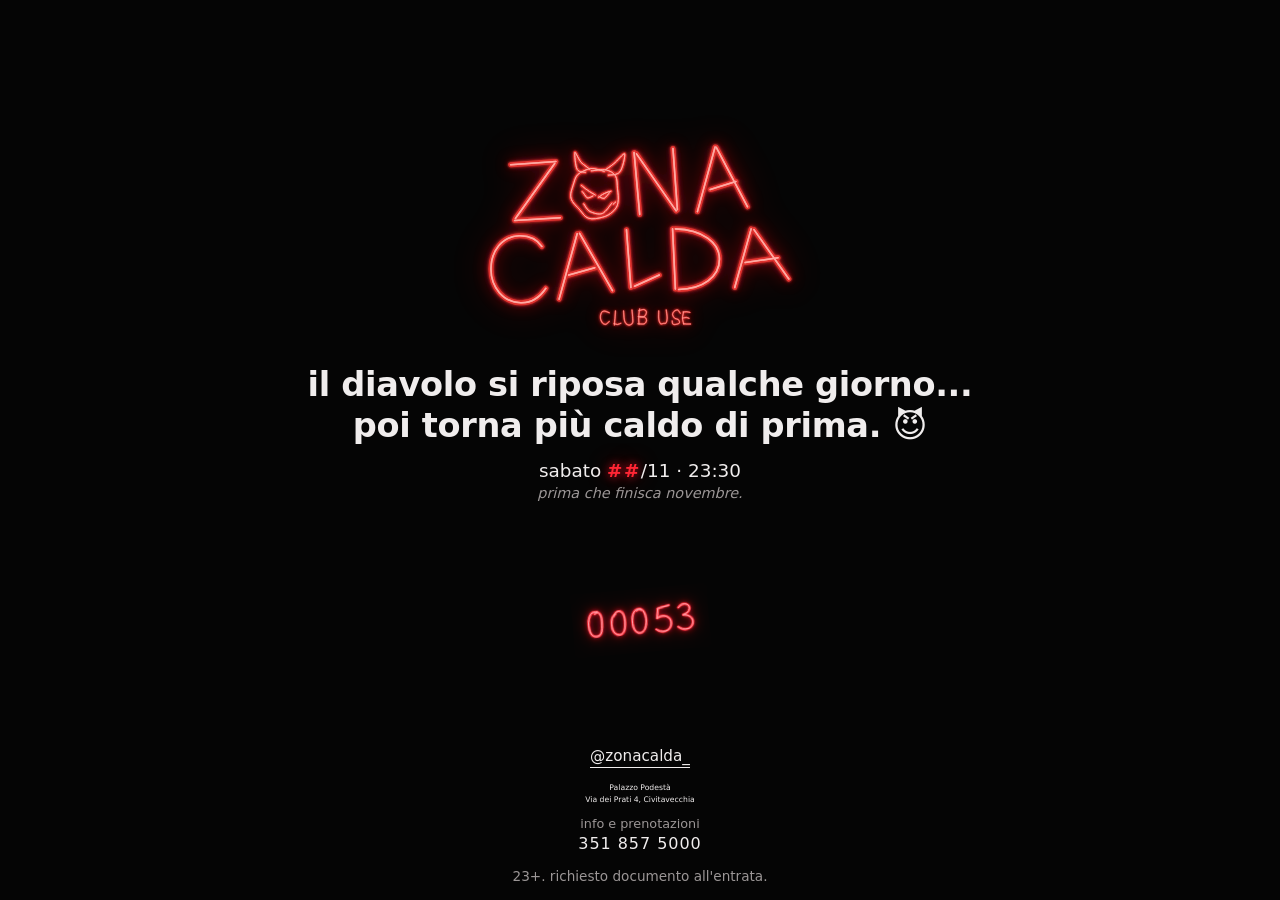
==== index.html @ cd74a22e "Home: qualche giorno... Co-Authored-By: Claude Opus 5.5 <noreply@anthropic.com> Claude-Session: http" ====
<!doctype html>
<html lang="it">
<head>
<meta charset="utf-8">
<meta name="viewport" content="width=device-width, initial-scale=1, viewport-fit=cover">
<title>Zonacalda — club use</title>
<meta name="description" content="zonacalda. club use. sabato ##/11 · 23:30. palazzo podestà, via dei prati 4, civitavecchia. 23+.">
<meta name="theme-color" content="#050505">
<meta name="color-scheme" content="dark">
<link rel="icon" href="assets/zonacalda-diavolo-linee.svg" type="image/svg+xml">
<link rel="apple-touch-icon" href="assets/apple-touch-icon.png">
<meta property="og:image" content="https://zonacaldaclubuse.it/assets/og-zonacalda-2.png">
<meta property="og:image:width" content="1200">
<meta property="og:image:height" content="630">
<meta property="og:image:alt" content="ZONACALDA, club use: insegna neon rossa su nero.">
<meta name="twitter:card" content="summary_large_image">
<meta property="og:title" content="Zonacalda">
<meta property="og:description" content="il diavolo si riposa qualche giorno... poi torna più caldo di prima. sabato ##/11.">
<meta property="og:type" content="website">
<link rel="stylesheet" href="style.css?v=20261116">
<script>
  // spegne il logo prima del primo disegno, solo se l'animazione partirà davvero
  if (!matchMedia('(prefers-reduced-motion: reduce)').matches && 'animate' in document.documentElement) {
    document.documentElement.classList.add('accendi');
  }
</script>
<script src="main.js?v=20261109" defer></script>
<!-- visite anonime (GoatCounter, senza cookie): manda solo la pagina, mai i codici dopo il "?" -->
<script>if (!/^(localhost|127\.)/.test(location.hostname)) addEventListener('load', function () { var r = (document.referrer || '').split(/[?#]/)[0]; new Image().src = 'https://zonacalda.goatcounter.com/count?p=' + encodeURIComponent(location.pathname) + '&r=' + encodeURIComponent(r) + '&s=' + screen.width + '&rnd=' + Math.random(); });</script>
</head>
<body>
<main>
  <h1 class="insegna2"><img src="assets/zonacalda-logo-2righe-sito.svg" width="1090" height="770" alt="ZONA CALDA, club use: insegna neon rossa con un diavoletto nella O"></h1>

  <p class="frase">il diavolo si riposa qualche giorno...<br>poi torna più caldo di prima. <span role="img" aria-label="diavoletto">😈</span></p>
  <p class="quando prossima"><span>sabato <b class="segreto" aria-label="data segreta">##</b>/11 · 23:30</span><span class="indizio">prima che finisca novembre.</span></p>



  <p class="firma">
<!-- CODICE -->
<svg class="codice" xmlns="http://www.w3.org/2000/svg" viewBox="-60 -70 550 250" fill="none" stroke-linecap="round" stroke-linejoin="round" role="img" aria-labelledby="codice-t">
<title id="codice-t">00053</title>
<defs>
<filter id="zk-h0" filterUnits="userSpaceOnUse" x="-60" y="-70" width="550" height="250"><feGaussianBlur stdDeviation="45"/></filter>
<filter id="zk-h1" filterUnits="userSpaceOnUse" x="-60" y="-70" width="550" height="250"><feGaussianBlur stdDeviation="20"/></filter>
<filter id="zk-h2" filterUnits="userSpaceOnUse" x="-60" y="-70" width="550" height="250"><feGaussianBlur stdDeviation="8"/></filter>
<filter id="zk-h3" filterUnits="userSpaceOnUse" x="-60" y="-70" width="550" height="250"><feGaussianBlur stdDeviation="3"/></filter>
<filter id="zk-cg" filterUnits="userSpaceOnUse" x="-60" y="-70" width="550" height="250"><feGaussianBlur stdDeviation="1.2"/></filter>
<g id="zk-k1"><path d="M42 4C35 4 22 2 15 12C8 22 2 40 3 58C4 76 7 92 16 99C25 106 41 106 49 96C57 86 57 64 58 46C59 28 55 14 47 8C42 5 34 9 31 12"/></g>
<g id="zk-k2"><path d="M108 28C112 18 118 10 128 9C138 8 147 17 150 31C153 45 152 66 149 80C146 94 137 105 125 105C113 105 103 96 99 82C95 68 97 47 100 37C103 27 111 22 115 20"/></g>
<g id="zk-k3"><path d="M222 12C214 5 200 6 192 17C184 28 181 47 182 64C183 82 189 98 201 103C213 108 226 100 232 87C238 74 240 52 237 36C234 20 227 9 217 7C211 6 206 10 203 13"/></g>
<g id="zk-k4"><path d="M335 2C326 4 304 8 289 12"/><path d="M289 14C288 24 286 40 283 51"/><path d="M284 50C292 45 309 41 321 46C333 51 341 64 339 78C337 92 327 103 313 106C299 109 283 103 276 96"/></g>
<g id="zk-k5"><path d="M373 15C379 8 388 1 400 2C412 3 420 12 418 23C416 34 406 42 392 46"/><path d="M390 46C406 47 424 55 427 70C430 85 421 100 405 104C389 108 374 101 366 93"/></g>
</defs>
<g class="ly h0 tube" stroke="#ff0f19" filter="url(#zk-h0)" opacity=".5">
<use href="#zk-k1" class="g g-k1 k-s"/>
<use href="#zk-k2" class="g g-k2 k-s"/>
<use href="#zk-k3" class="g g-k3 k-s"/>
<use href="#zk-k4" class="g g-k4 k-s"/>
<use href="#zk-k5" class="g g-k5 k-s"/>
</g>
<g class="ly h1 tube" stroke="#ff141e" filter="url(#zk-h1)" opacity=".6">
<use href="#zk-k1" class="g g-k1 k-s"/>
<use href="#zk-k2" class="g g-k2 k-s"/>
<use href="#zk-k3" class="g g-k3 k-s"/>
<use href="#zk-k4" class="g g-k4 k-s"/>
<use href="#zk-k5" class="g g-k5 k-s"/>
</g>
<g class="ly h2 tube" stroke="#ff1923" filter="url(#zk-h2)" opacity=".75">
<use href="#zk-k1" class="g g-k1 k-s"/>
<use href="#zk-k2" class="g g-k2 k-s"/>
<use href="#zk-k3" class="g g-k3 k-s"/>
<use href="#zk-k4" class="g g-k4 k-s"/>
<use href="#zk-k5" class="g g-k5 k-s"/>
</g>
<g class="ly h3 tube" stroke="#ff2d37" filter="url(#zk-h3)" opacity=".8">
<use href="#zk-k1" class="g g-k1 k-s"/>
<use href="#zk-k2" class="g g-k2 k-s"/>
<use href="#zk-k3" class="g g-k3 k-s"/>
<use href="#zk-k4" class="g g-k4 k-s"/>
<use href="#zk-k5" class="g g-k5 k-s"/>
</g>
<g class="ly tb tube" stroke="#ff2634">
<use href="#zk-k1" class="g g-k1 k-s"/>
<use href="#zk-k2" class="g g-k2 k-s"/>
<use href="#zk-k3" class="g g-k3 k-s"/>
<use href="#zk-k4" class="g g-k4 k-s"/>
<use href="#zk-k5" class="g g-k5 k-s"/>
</g>
<g class="ly cr core" stroke="#ffc8cd">
<use href="#zk-k1" class="g g-k1 k-s"/>
<use href="#zk-k2" class="g g-k2 k-s"/>
<use href="#zk-k3" class="g g-k3 k-s"/>
<use href="#zk-k4" class="g g-k4 k-s"/>
<use href="#zk-k5" class="g g-k5 k-s"/>
</g>
<g class="ly cg core" stroke="#ff96a0" filter="url(#zk-cg)" opacity=".8">
<use href="#zk-k1" class="g g-k1 k-s"/>
<use href="#zk-k2" class="g g-k2 k-s"/>
<use href="#zk-k3" class="g g-k3 k-s"/>
<use href="#zk-k4" class="g g-k4 k-s"/>
<use href="#zk-k5" class="g g-k5 k-s"/>
</g>
</svg>
<!-- /CODICE -->
  </p>
</main>
<footer>
  <a class="ig ig-piede" href="https://www.instagram.com/zonacalda_/" rel="noopener">@zonacalda_<span class="sr-only"> su instagram</span></a>
  <a class="dove" href="https://www.google.com/maps/search/?api=1&query=Via+dei+Prati+4%2C+00053+Civitavecchia+RM" rel="noopener">Palazzo Podestà<br>Via dei Prati 4, Civitavecchia</a>
  <a class="tel" href="tel:+393518575000">info e prenotazioni<br><span>351 857 5000</span></a>
  <p>23+. richiesto documento all'entrata.</p>
</footer>
</body>
</html>
---- style.css ----
:root {
  --nero: #050505;
  --testo: #f0eded;
  --tenue: #9b9696;   /* contrasto 6.9:1 su --nero */
  --rosso: #ff2634;
}

*, *::before, *::after { box-sizing: border-box; }

html {
  background: var(--nero);
  color: var(--testo);
  -webkit-text-size-adjust: 100%;
  text-size-adjust: 100%;
  -webkit-tap-highlight-color: transparent;
}

body {
  margin: 0;
  min-height: 100vh;
  min-height: 100svh;
  display: flex;
  flex-direction: column;
  font-family: ui-sans-serif, system-ui, -apple-system, "Segoe UI", Roboto, "Helvetica Neue", Arial, sans-serif;
  -webkit-font-smoothing: antialiased;
  /* l'alone del logo sborda dai lati: senza questo il telefono rimpicciolisce la pagina */
  overflow-x: hidden;
  overflow-x: clip;
}

main {
  flex: 1;
  display: flex;
  flex-direction: column;
  align-items: center;
  gap: .9rem;
  padding: calc(clamp(2rem, 12svh, 7rem) + env(safe-area-inset-top)) max(16px, env(safe-area-inset-right)) 0 max(16px, env(safe-area-inset-left));
  text-align: center;
}

/* ---------- logo neon ---------- */
.insegna { margin: 0 0 1rem; width: 100%; display: flex; justify-content: center; }
.logo {
  display: block;
  width: min(100vw, 800px, 120svh);   /* a tutta larghezza sul telefono */
  height: auto;
  margin-inline: calc((min(100vw, 800px, 120svh) - 100%) / -2);
  overflow: visible;
}
.tube.ly .k-s { stroke-width: 8.85; }   /* 7.7 × 1.15 */
.tube.ly .k-v { stroke-width: 20.24; }  /* 4.4 × 1.15, in scala .25 */
.tube.ly .k-u { stroke-width: 13.23; }  /* 2.9 × 1.15, in scala .25 */
.core.ly .k-s { stroke-width: 3.23; }   /* 7.7 × .42 */
.core.ly .k-v { stroke-width: 7.39; }
.core.ly .k-u { stroke-width: 4.87; }

.accendi .logo .g, .accendi .codice .g { opacity: 0; }
.accendi .logo .g-o { stroke-dasharray: 1; stroke-dashoffset: 1; }

/* ---------- testi ---------- */
.frase {
  margin: 0;
  font-size: clamp(1.75rem, 7vw, 2.75rem);
  font-weight: 600;
  letter-spacing: -.01em;
}
.quando {
  margin: 0;
  color: var(--tenue);
  font-size: 1rem;
  font-variant-numeric: tabular-nums;
  display: flex;
  flex-direction: column;
  gap: .25rem;
}

.sala { margin: 1.5rem 0 0; width: min(100%, 720px); }
.sala img { display: block; width: 100%; height: auto; filter: grayscale(1) contrast(1.05) brightness(.8); }

.ig {
  margin-top: 1.25rem;
  color: var(--testo);
  font-size: 1.05rem;
  text-decoration: none;
  border-bottom: 1px solid currentColor;
  min-height: 44px;          /* area di tocco comoda col pollice */
  display: inline-flex;
  align-items: flex-end;
  padding: 0 .5rem .15rem;
}
.ig:hover, .ig:focus-visible { color: var(--rosso); }
.luogo { color: var(--testo); text-decoration: none; border-bottom: 1px solid #4a4545; padding: .35rem 0 .1rem; }
.luogo:hover, .luogo:focus-visible { color: var(--rosso); border-color: currentColor; }
:focus-visible { outline: 2px solid var(--rosso); outline-offset: 4px; }

footer {
  padding: 1rem 16px calc(1rem + env(safe-area-inset-bottom));
  text-align: center;
  color: var(--tenue);
  font-size: .85rem;
}
/* 00053 a metà tra instagram e 23+ */
.firma {
  flex: 1;
  display: flex;
  align-items: center;
  min-height: 4.5rem;
  margin: 0;
}
.codice {
  --w: min(24vw, 135px);        /* su telefono: stessa scala delle lettere del logo */
  display: block;
  width: var(--w);
  height: auto;
  margin-block: calc(var(--w) * -.14);   /* l'alone non occupa spazio */
  overflow: visible;
  transform: rotate(-5deg);
}
.sr-only {
  position: absolute; width: 1px; height: 1px; padding: 0; margin: -1px;
  overflow: hidden; clip: rect(0 0 0 0); white-space: nowrap; border: 0;
}

/* telefono in orizzontale: logo più contenuto, il resto scorre con calma */
@media (orientation: landscape) and (max-height: 520px) {
  main { padding-top: max(1.25rem, env(safe-area-inset-top)); gap: .6rem; }
  .logo { width: min(100vw, 120svh); margin-block: -4svh; margin-inline: calc((min(100vw, 120svh) - 100%) / -2); }
  .codice { --w: min(36vw, 220px); }
  .firma { min-height: 7rem; }
}

/* ---------- home: logo nuovo, invito, luogo ---------- */
.insegna2 { margin: 0 0 .25rem; width: 100%; display: flex; justify-content: center; }
.insegna2 img { display: block; width: min(77vw, 437px); height: auto; margin: calc(min(77vw, 437px) * -.06) 0 calc(min(77vw, 437px) * -.1); }
@media (prefers-reduced-motion: no-preference) {
  .insegna2 img { animation: sfarfalla 1.6s steps(1, end) .2s both; }
}
@keyframes sfarfalla {
  0% { opacity: 0; } 8% { opacity: .7; } 12% { opacity: .1; } 20% { opacity: .9; } 26% { opacity: .2; }
  34% { opacity: 1; } 40% { opacity: .4; } 48%, 100% { opacity: 1; }
}
.frase { font-size: clamp(1.35rem, 5.6vw, 2.1rem); }
.invito {
  display: inline-flex; align-items: center; justify-content: center; min-height: 54px; padding: .8rem 1.8rem; margin-top: .6rem;
  font-weight: 700; font-size: 1.1rem; color: #fff; background: var(--rosso); border-radius: 12px; text-decoration: none;
  box-shadow: 0 0 22px rgba(255, 20, 36, .5);
}
.invito:hover, .invito:focus-visible { background: #ff4651; }
.dove { display: block; color: var(--testo); text-decoration: none; font-size: .48rem; line-height: 1.5; margin-bottom: .6rem; }
.dove:hover, .dove:focus-visible { color: var(--rosso); }
.tel { display: inline-block; color: var(--tenue); text-decoration: none; font-size: .8rem; line-height: 1.4; margin-bottom: .8rem; }
.tel span { color: var(--testo); font-size: 1rem; letter-spacing: .06em; }
.tel:hover span, .tel:focus-visible span { color: var(--rosso); }
footer p { margin: 0; }

.ig-piede { display: inline-block; min-height: 0; margin: 0 0 .9rem; padding: .3rem 0 .1rem; font-size: .95rem; }
.frase { line-height: 1.2; }

/* ---------- prossima serata: data segreta ---------- */
.prossima { font-size: 1.15rem; color: var(--testo); }
.prossima .indizio { color: var(--tenue); font-size: .9rem; font-style: italic; }
.segreto { font-weight: 700; color: var(--rosso); letter-spacing: .08em; text-shadow: 0 0 10px rgba(255, 20, 36, .8), 0 0 24px rgba(255, 20, 36, .45); }
@media (prefers-reduced-motion: no-preference) {
  .segreto { animation: segreto 4.2s steps(1, end) infinite; }
}
@keyframes segreto {
  0%, 62% { opacity: 1; } 64% { opacity: .15; } 66% { opacity: .9; } 68% { opacity: .05; } 72%, 100% { opacity: 1; }
}
.invito.spento { background: transparent; color: var(--testo); border: 1px solid var(--rosso); box-shadow: 0 0 14px rgba(255, 20, 36, .25); font-weight: 600; }
.invito.spento:hover, .invito.spento:focus-visible { background: rgba(255, 20, 36, .12); }
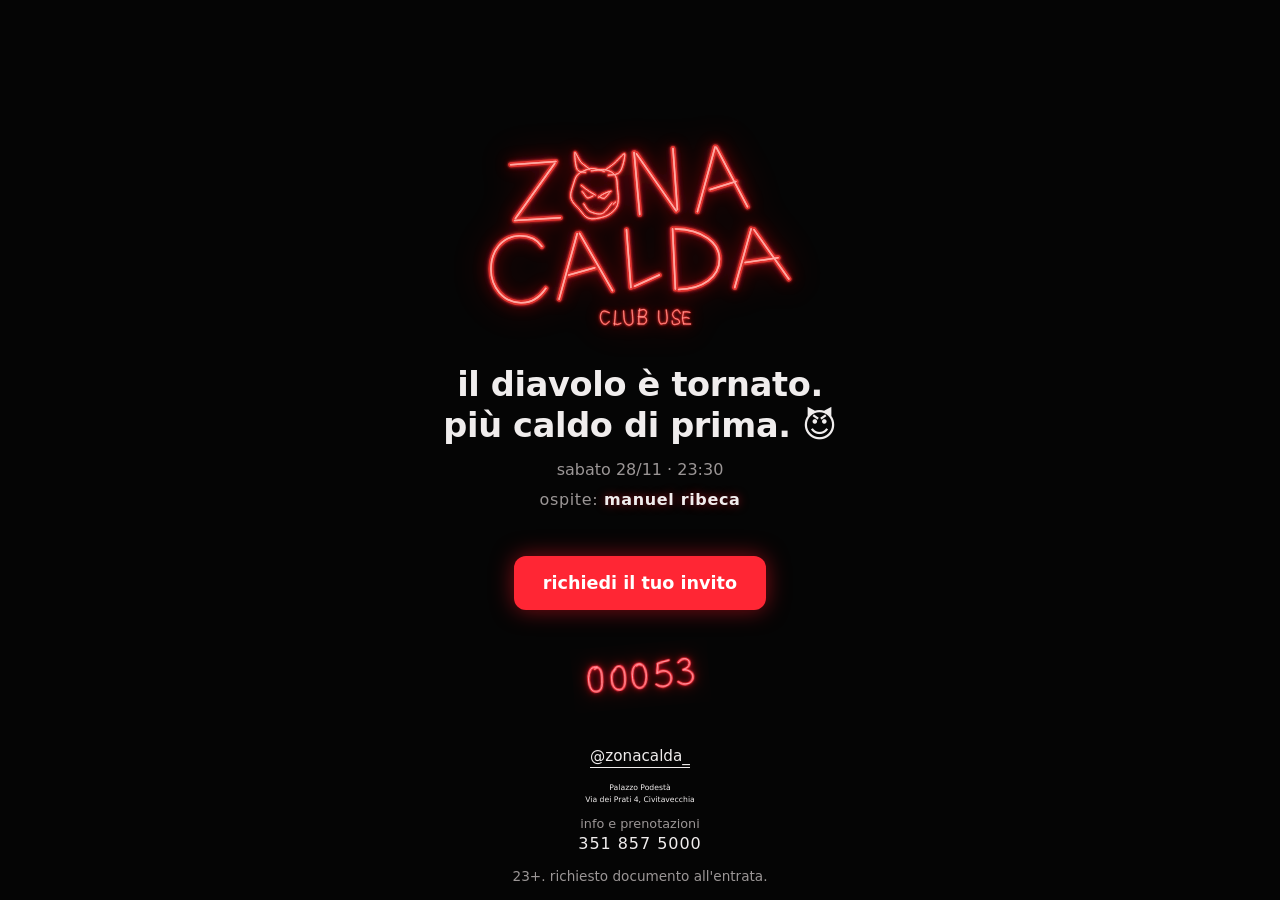
==== commit 43cf15a9: "Home per il 28: data, ospite e tasto "richiedi il tuo invito" (bozza su ramo, non pubblicata) Co-Aut" ====
--- a/index.html
+++ b/index.html
@@ -4,7 +4,7 @@
 <meta charset="utf-8">
 <meta name="viewport" content="width=device-width, initial-scale=1, viewport-fit=cover">
 <title>Zonacalda — club use</title>
-<meta name="description" content="zonacalda. club use. sabato ##/11 · 23:30. palazzo podestà, via dei prati 4, civitavecchia. 23+.">
+<meta name="description" content="zonacalda. club use. sabato 28/11 · 23:30. ospite manuel ribeca. palazzo podestà, via dei prati 4, civitavecchia. 23+.">
 <meta name="theme-color" content="#050505">
 <meta name="color-scheme" content="dark">
 <link rel="icon" href="assets/zonacalda-diavolo-linee.svg" type="image/svg+xml">
@@ -15,9 +15,9 @@
 <meta property="og:image:alt" content="ZONACALDA, club use: insegna neon rossa su nero.">
 <meta name="twitter:card" content="summary_large_image">
 <meta property="og:title" content="Zonacalda">
-<meta property="og:description" content="il diavolo si riposa qualche giorno... poi torna più caldo di prima. sabato ##/11.">
+<meta property="og:description" content="il diavolo è tornato. sabato 28/11 · 23:30, ospite manuel ribeca.">
 <meta property="og:type" content="website">
-<link rel="stylesheet" href="style.css?v=20261116">
+<link rel="stylesheet" href="style.css?v=20261123">
 <script>
   // spegne il logo prima del primo disegno, solo se l'animazione partirà davvero
   if (!matchMedia('(prefers-reduced-motion: reduce)').matches && 'animate' in document.documentElement) {
@@ -32,8 +32,11 @@
 <main>
   <h1 class="insegna2"><img src="assets/zonacalda-logo-2righe-sito.svg" width="1090" height="770" alt="ZONA CALDA, club use: insegna neon rossa con un diavoletto nella O"></h1>
 
-  <p class="frase">il diavolo si riposa qualche giorno...<br>poi torna più caldo di prima. <span role="img" aria-label="diavoletto">😈</span></p>
-  <p class="quando prossima"><span>sabato <b class="segreto" aria-label="data segreta">##</b>/11 · 23:30</span><span class="indizio">prima che finisca novembre.</span></p>
+  <p class="frase">il diavolo è tornato.<br>più caldo di prima. <span role="img" aria-label="diavoletto">😈</span></p>
+  <p class="quando"><time datetime="2026-11-28T23:30+01:00">sabato 28/11 · 23:30</time></p>
+  <p class="ospite">ospite: <b>manuel ribeca</b></p>
+
+  <a class="invito" href="lista/">richiedi il tuo invito</a>
 
 
 
--- a/style.css
+++ b/style.css
@@ -168,3 +168,7 @@
 }
 .invito.spento { background: transparent; color: var(--testo); border: 1px solid var(--rosso); box-shadow: 0 0 14px rgba(255, 20, 36, .25); font-weight: 600; }
 .invito.spento:hover, .invito.spento:focus-visible { background: rgba(255, 20, 36, .12); }
+
+/* ---------- ospite della serata ---------- */
+.ospite { margin: -.2rem 0 1.4rem; font-size: 1rem; color: var(--tenue); letter-spacing: .04em; }
+.ospite b { color: var(--testo); font-weight: 700; text-shadow: 0 0 10px rgba(255, 20, 36, .5); }
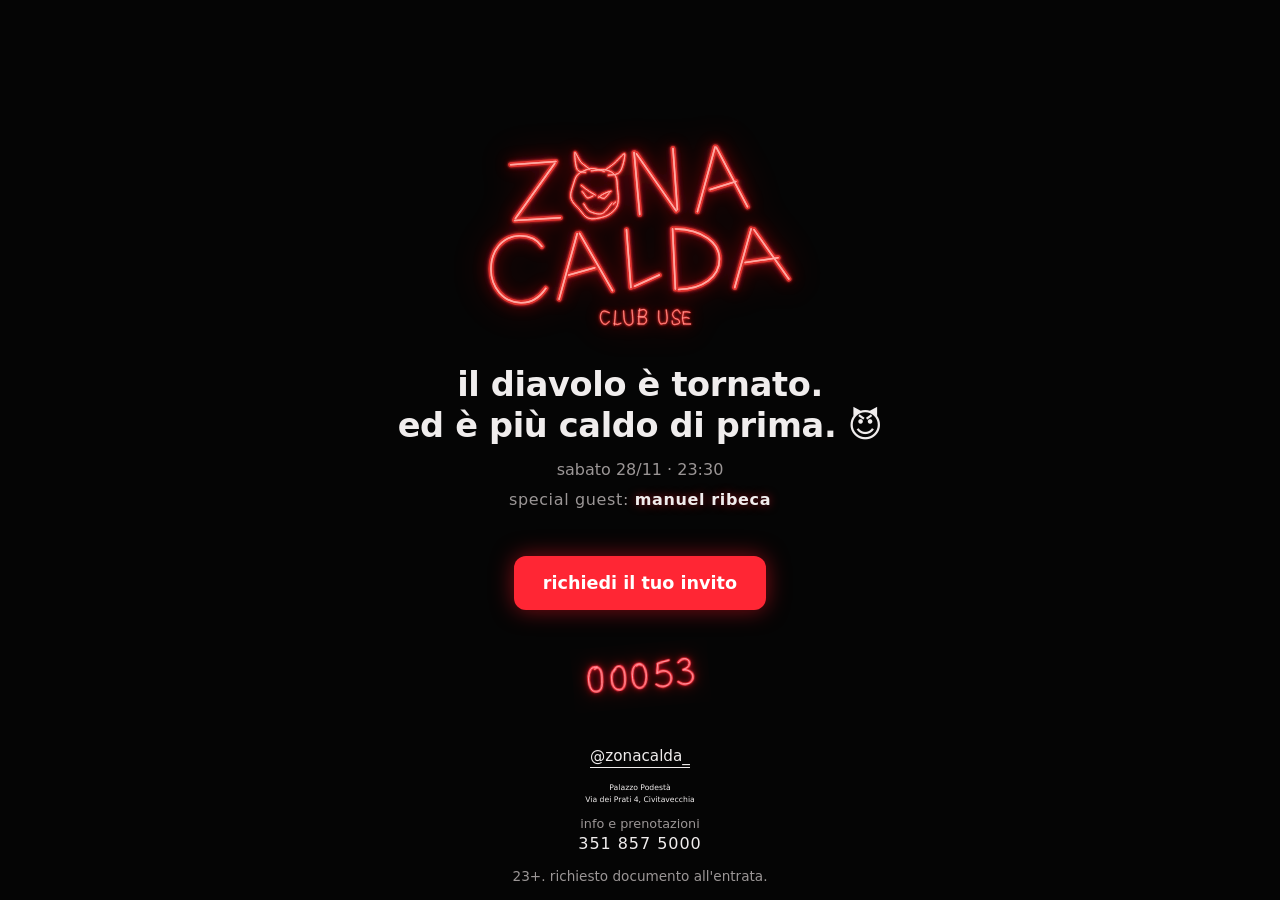
==== commit 6ee0db90: "Home: 'ed è più caldo di prima', special guest Co-Authored-By: Claude Sonnet 5.5 <noreply@anthropic." ====
--- a/index.html
+++ b/index.html
@@ -4,7 +4,7 @@
 <meta charset="utf-8">
 <meta name="viewport" content="width=device-width, initial-scale=1, viewport-fit=cover">
 <title>Zonacalda — club use</title>
-<meta name="description" content="zonacalda. club use. sabato 28/11 · 23:30. ospite manuel ribeca. palazzo podestà, via dei prati 4, civitavecchia. 23+.">
+<meta name="description" content="zonacalda. club use. sabato 28/11 · 23:30. special guest manuel ribeca. palazzo podestà, via dei prati 4, civitavecchia. 23+.">
 <meta name="theme-color" content="#050505">
 <meta name="color-scheme" content="dark">
 <link rel="icon" href="assets/zonacalda-diavolo-linee.svg" type="image/svg+xml">
@@ -15,7 +15,7 @@
 <meta property="og:image:alt" content="ZONACALDA, club use: insegna neon rossa su nero.">
 <meta name="twitter:card" content="summary_large_image">
 <meta property="og:title" content="Zonacalda">
-<meta property="og:description" content="il diavolo è tornato. sabato 28/11 · 23:30, ospite manuel ribeca.">
+<meta property="og:description" content="il diavolo è tornato. sabato 28/11 · 23:30, special guest manuel ribeca.">
 <meta property="og:type" content="website">
 <link rel="stylesheet" href="style.css?v=20261123">
 <script>
@@ -32,9 +32,9 @@
 <main>
   <h1 class="insegna2"><img src="assets/zonacalda-logo-2righe-sito.svg" width="1090" height="770" alt="ZONA CALDA, club use: insegna neon rossa con un diavoletto nella O"></h1>
 
-  <p class="frase">il diavolo è tornato.<br>più caldo di prima. <span role="img" aria-label="diavoletto">😈</span></p>
+  <p class="frase">il diavolo è tornato.<br>ed è più caldo di prima. <span role="img" aria-label="diavoletto">😈</span></p>
   <p class="quando"><time datetime="2026-11-28T23:30+01:00">sabato 28/11 · 23:30</time></p>
-  <p class="ospite">ospite: <b>manuel ribeca</b></p>
+  <p class="ospite">special guest: <b>manuel ribeca</b></p>
 
   <a class="invito" href="lista/">richiedi il tuo invito</a>
 
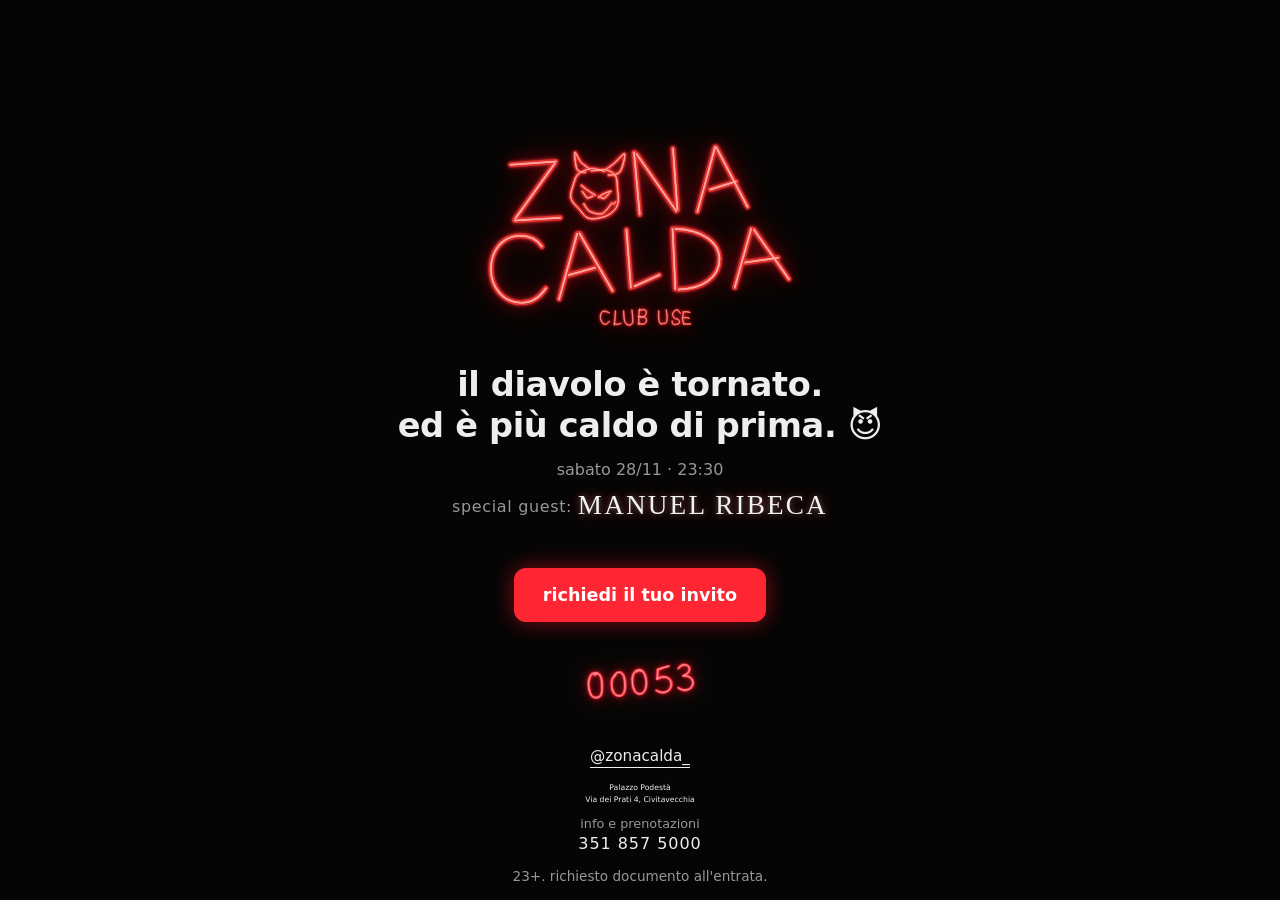
==== commit 00863b94: "Home: special guest con il font dei nomi della locandina (Patrick Hand) Co-Authored-By: Claude Sonne" ====
--- a/index.html
+++ b/index.html
@@ -17,7 +17,7 @@
 <meta property="og:title" content="Zonacalda">
 <meta property="og:description" content="il diavolo è tornato. sabato 28/11 · 23:30, special guest manuel ribeca.">
 <meta property="og:type" content="website">
-<link rel="stylesheet" href="style.css?v=20261123">
+<link rel="stylesheet" href="style.css?v=20261123b">
 <script>
   // spegne il logo prima del primo disegno, solo se l'animazione partirà davvero
   if (!matchMedia('(prefers-reduced-motion: reduce)').matches && 'animate' in document.documentElement) {
--- a/style.css
+++ b/style.css
@@ -169,6 +169,7 @@
 .invito.spento { background: transparent; color: var(--testo); border: 1px solid var(--rosso); box-shadow: 0 0 14px rgba(255, 20, 36, .25); font-weight: 600; }
 .invito.spento:hover, .invito.spento:focus-visible { background: rgba(255, 20, 36, .12); }
 
-/* ---------- ospite della serata ---------- */
+/* ---------- special guest della serata (stesso font dei nomi sulla locandina) ---------- */
+@font-face { font-family: 'Patrick Hand'; src: url(assets/font/patrick-hand-400.woff2) format('woff2'); font-weight: 400; font-display: swap; }
 .ospite { margin: -.2rem 0 1.4rem; font-size: 1rem; color: var(--tenue); letter-spacing: .04em; }
-.ospite b { color: var(--testo); font-weight: 700; text-shadow: 0 0 10px rgba(255, 20, 36, .5); }
+.ospite b { font-family: 'Patrick Hand', 'Segoe Print', 'Bradley Hand', cursive; font-weight: 400; font-size: 1.7rem; letter-spacing: .08em; text-transform: uppercase; color: #f2f2f2; vertical-align: -.08em; text-shadow: 0 0 6px rgba(255, 255, 255, .35), 0 0 18px rgba(255, 20, 36, .45); }
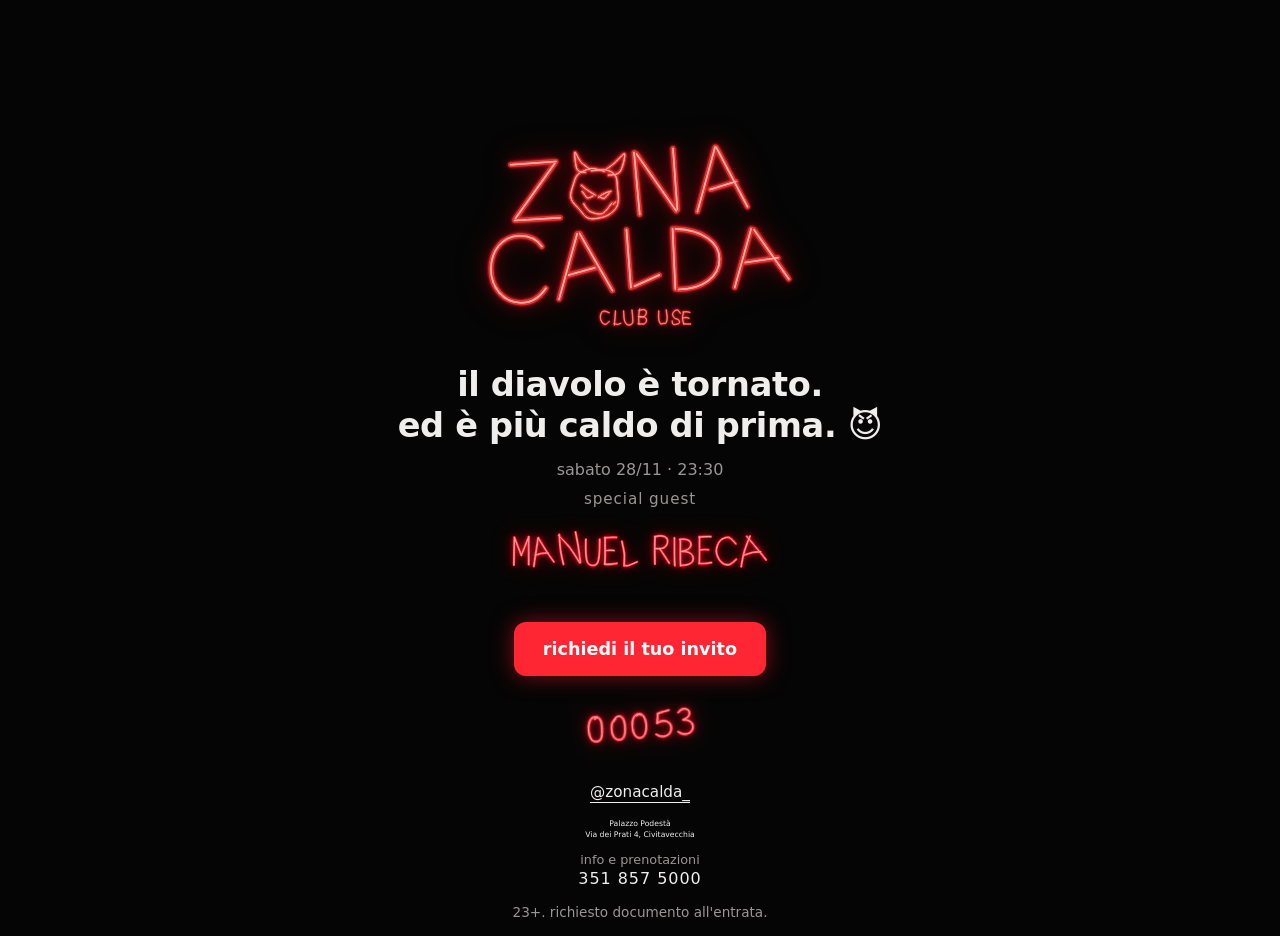
==== commit 32001ffe: "Home: special guest in neon come le scritte della locandina Co-Authored-By: Claude Sonnet 5.5 <norep" ====
--- a/index.html
+++ b/index.html
@@ -17,7 +17,7 @@
 <meta property="og:title" content="Zonacalda">
 <meta property="og:description" content="il diavolo è tornato. sabato 28/11 · 23:30, special guest manuel ribeca.">
 <meta property="og:type" content="website">
-<link rel="stylesheet" href="style.css?v=20261123b">
+<link rel="stylesheet" href="style.css?v=20261123c">
 <script>
   // spegne il logo prima del primo disegno, solo se l'animazione partirà davvero
   if (!matchMedia('(prefers-reduced-motion: reduce)').matches && 'animate' in document.documentElement) {
@@ -34,7 +34,7 @@
 
   <p class="frase">il diavolo è tornato.<br>ed è più caldo di prima. <span role="img" aria-label="diavoletto">😈</span></p>
   <p class="quando"><time datetime="2026-11-28T23:30+01:00">sabato 28/11 · 23:30</time></p>
-  <p class="ospite">special guest: <b>manuel ribeca</b></p>
+  <p class="ospite"><span>special guest</span><img src="assets/manuel-ribeca-neon.svg" width="1363" height="466" alt="manuel ribeca"></p>
 
   <a class="invito" href="lista/">richiedi il tuo invito</a>
 
--- a/style.css
+++ b/style.css
@@ -169,7 +169,6 @@
 .invito.spento { background: transparent; color: var(--testo); border: 1px solid var(--rosso); box-shadow: 0 0 14px rgba(255, 20, 36, .25); font-weight: 600; }
 .invito.spento:hover, .invito.spento:focus-visible { background: rgba(255, 20, 36, .12); }
 
-/* ---------- special guest della serata (stesso font dei nomi sulla locandina) ---------- */
-@font-face { font-family: 'Patrick Hand'; src: url(assets/font/patrick-hand-400.woff2) format('woff2'); font-weight: 400; font-display: swap; }
-.ospite { margin: -.2rem 0 1.4rem; font-size: 1rem; color: var(--tenue); letter-spacing: .04em; }
-.ospite b { font-family: 'Patrick Hand', 'Segoe Print', 'Bradley Hand', cursive; font-weight: 400; font-size: 1.7rem; letter-spacing: .08em; text-transform: uppercase; color: #f2f2f2; vertical-align: -.08em; text-shadow: 0 0 6px rgba(255, 255, 255, .35), 0 0 18px rgba(255, 20, 36, .45); }
+/* ---------- special guest della serata (neon, come le scritte della locandina) ---------- */
+.ospite { display: flex; flex-direction: column; align-items: center; margin: -.2rem 0 .4rem; color: var(--tenue); font-size: .95rem; letter-spacing: .06em; }
+.ospite img { display: block; width: min(21rem, 88vw); height: auto; margin: -.9rem 0 -1.1rem; }
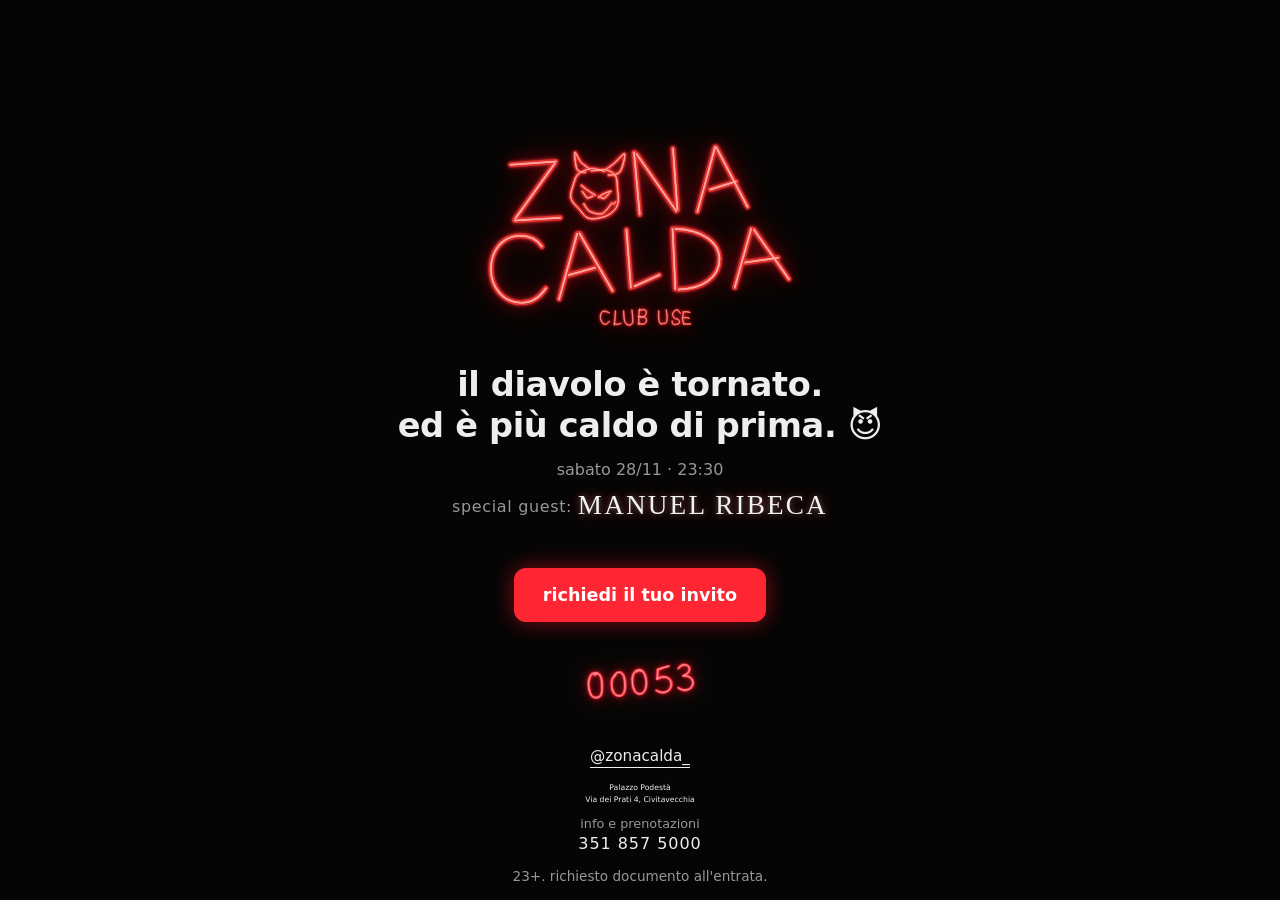
==== commit bb85bcf9: "Revert "Home: special guest in neon come le scritte della locandina" This reverts commit 32001ffea25" ====
--- a/index.html
+++ b/index.html
@@ -17,7 +17,7 @@
 <meta property="og:title" content="Zonacalda">
 <meta property="og:description" content="il diavolo è tornato. sabato 28/11 · 23:30, special guest manuel ribeca.">
 <meta property="og:type" content="website">
-<link rel="stylesheet" href="style.css?v=20261123c">
+<link rel="stylesheet" href="style.css?v=20261123b">
 <script>
   // spegne il logo prima del primo disegno, solo se l'animazione partirà davvero
   if (!matchMedia('(prefers-reduced-motion: reduce)').matches && 'animate' in document.documentElement) {
@@ -34,7 +34,7 @@
 
   <p class="frase">il diavolo è tornato.<br>ed è più caldo di prima. <span role="img" aria-label="diavoletto">😈</span></p>
   <p class="quando"><time datetime="2026-11-28T23:30+01:00">sabato 28/11 · 23:30</time></p>
-  <p class="ospite"><span>special guest</span><img src="assets/manuel-ribeca-neon.svg" width="1363" height="466" alt="manuel ribeca"></p>
+  <p class="ospite">special guest: <b>manuel ribeca</b></p>
 
   <a class="invito" href="lista/">richiedi il tuo invito</a>
 
--- a/style.css
+++ b/style.css
@@ -169,6 +169,7 @@
 .invito.spento { background: transparent; color: var(--testo); border: 1px solid var(--rosso); box-shadow: 0 0 14px rgba(255, 20, 36, .25); font-weight: 600; }
 .invito.spento:hover, .invito.spento:focus-visible { background: rgba(255, 20, 36, .12); }
 
-/* ---------- special guest della serata (neon, come le scritte della locandina) ---------- */
-.ospite { display: flex; flex-direction: column; align-items: center; margin: -.2rem 0 .4rem; color: var(--tenue); font-size: .95rem; letter-spacing: .06em; }
-.ospite img { display: block; width: min(21rem, 88vw); height: auto; margin: -.9rem 0 -1.1rem; }
+/* ---------- special guest della serata (stesso font dei nomi sulla locandina) ---------- */
+@font-face { font-family: 'Patrick Hand'; src: url(assets/font/patrick-hand-400.woff2) format('woff2'); font-weight: 400; font-display: swap; }
+.ospite { margin: -.2rem 0 1.4rem; font-size: 1rem; color: var(--tenue); letter-spacing: .04em; }
+.ospite b { font-family: 'Patrick Hand', 'Segoe Print', 'Bradley Hand', cursive; font-weight: 400; font-size: 1.7rem; letter-spacing: .08em; text-transform: uppercase; color: #f2f2f2; vertical-align: -.08em; text-shadow: 0 0 6px rgba(255, 255, 255, .35), 0 0 18px rgba(255, 20, 36, .45); }
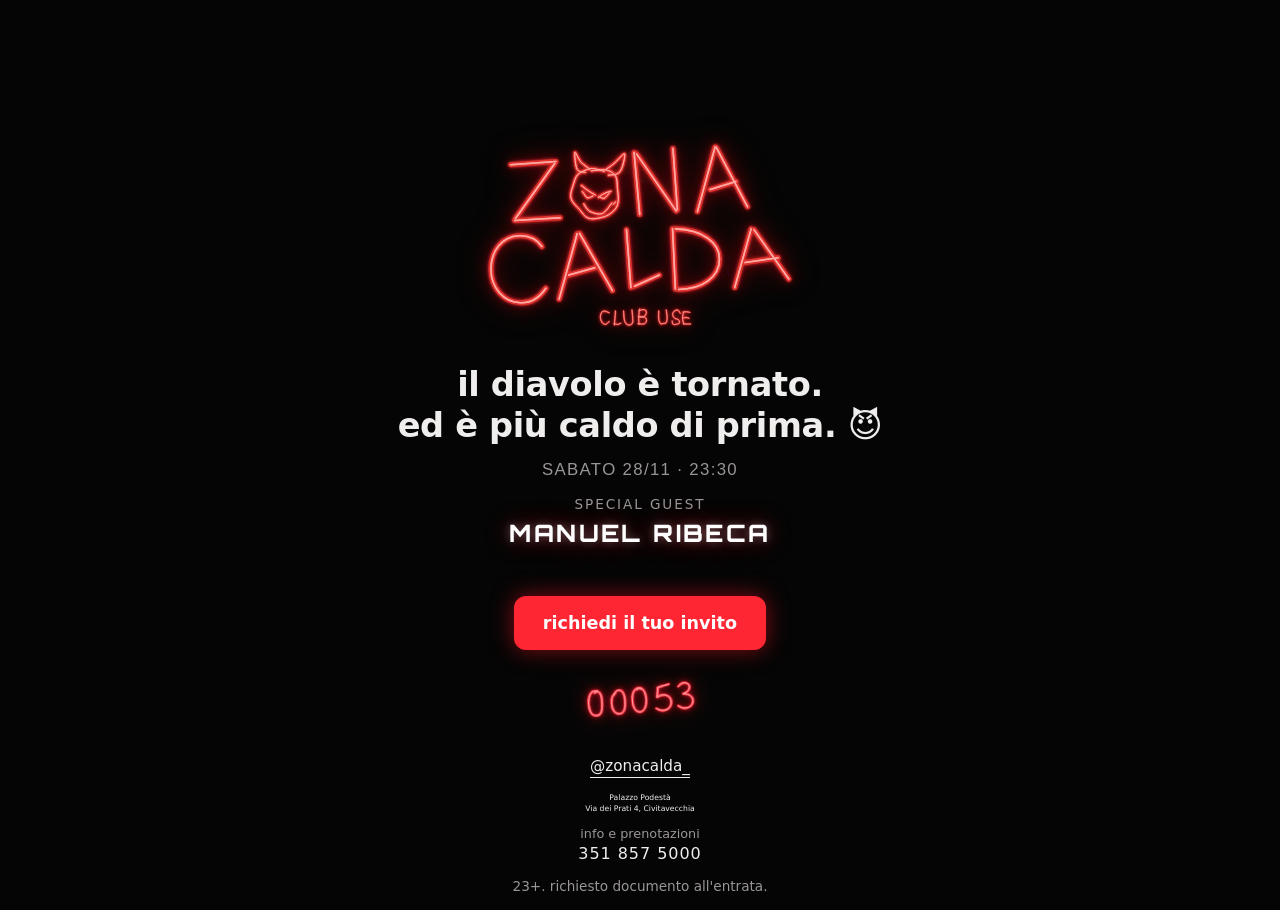
==== commit 6504a881: "Home: Orbitron (data e orario medio, special guest extra-bold) Co-Authored-By: Claude Sonnet 5.5 <no" ====
--- a/index.html
+++ b/index.html
@@ -34,7 +34,7 @@
 
   <p class="frase">il diavolo è tornato.<br>ed è più caldo di prima. <span role="img" aria-label="diavoletto">😈</span></p>
   <p class="quando"><time datetime="2026-11-28T23:30+01:00">sabato 28/11 · 23:30</time></p>
-  <p class="ospite">special guest: <b>manuel ribeca</b></p>
+  <p class="ospite">special guest <b>manuel ribeca</b></p>
 
   <a class="invito" href="lista/">richiedi il tuo invito</a>
 
--- a/style.css
+++ b/style.css
@@ -169,7 +169,9 @@
 .invito.spento { background: transparent; color: var(--testo); border: 1px solid var(--rosso); box-shadow: 0 0 14px rgba(255, 20, 36, .25); font-weight: 600; }
 .invito.spento:hover, .invito.spento:focus-visible { background: rgba(255, 20, 36, .12); }
 
-/* ---------- special guest della serata (stesso font dei nomi sulla locandina) ---------- */
-@font-face { font-family: 'Patrick Hand'; src: url(assets/font/patrick-hand-400.woff2) format('woff2'); font-weight: 400; font-display: swap; }
-.ospite { margin: -.2rem 0 1.4rem; font-size: 1rem; color: var(--tenue); letter-spacing: .04em; }
-.ospite b { font-family: 'Patrick Hand', 'Segoe Print', 'Bradley Hand', cursive; font-weight: 400; font-size: 1.7rem; letter-spacing: .08em; text-transform: uppercase; color: #f2f2f2; vertical-align: -.08em; text-shadow: 0 0 6px rgba(255, 255, 255, .35), 0 0 18px rgba(255, 20, 36, .45); }
+/* ---------- font Orbitron (Google Fonts, licenza OFL): data e orario in medio, special guest in extra-bold ---------- */
+@font-face { font-family: 'Orbitron'; src: url(assets/font/orbitron-500.woff2) format('woff2'); font-weight: 500; font-display: swap; }
+@font-face { font-family: 'Orbitron'; src: url(assets/font/orbitron-800.woff2) format('woff2'); font-weight: 800; font-display: swap; }
+.quando time { font-family: 'Orbitron', 'Inter', sans-serif; font-weight: 500; letter-spacing: .08em; text-transform: uppercase; font-size: 1.05rem; }
+.ospite { margin: .1rem 0 1.5rem; color: var(--tenue); font-size: .85rem; letter-spacing: .14em; text-transform: uppercase; }
+.ospite b { display: block; margin-top: .35rem; font-family: 'Orbitron', 'Inter', sans-serif; font-weight: 800; font-size: 1.5rem; letter-spacing: .1em; color: #fff; text-shadow: 0 0 8px rgba(255, 255, 255, .3), 0 0 22px rgba(255, 20, 36, .5); }
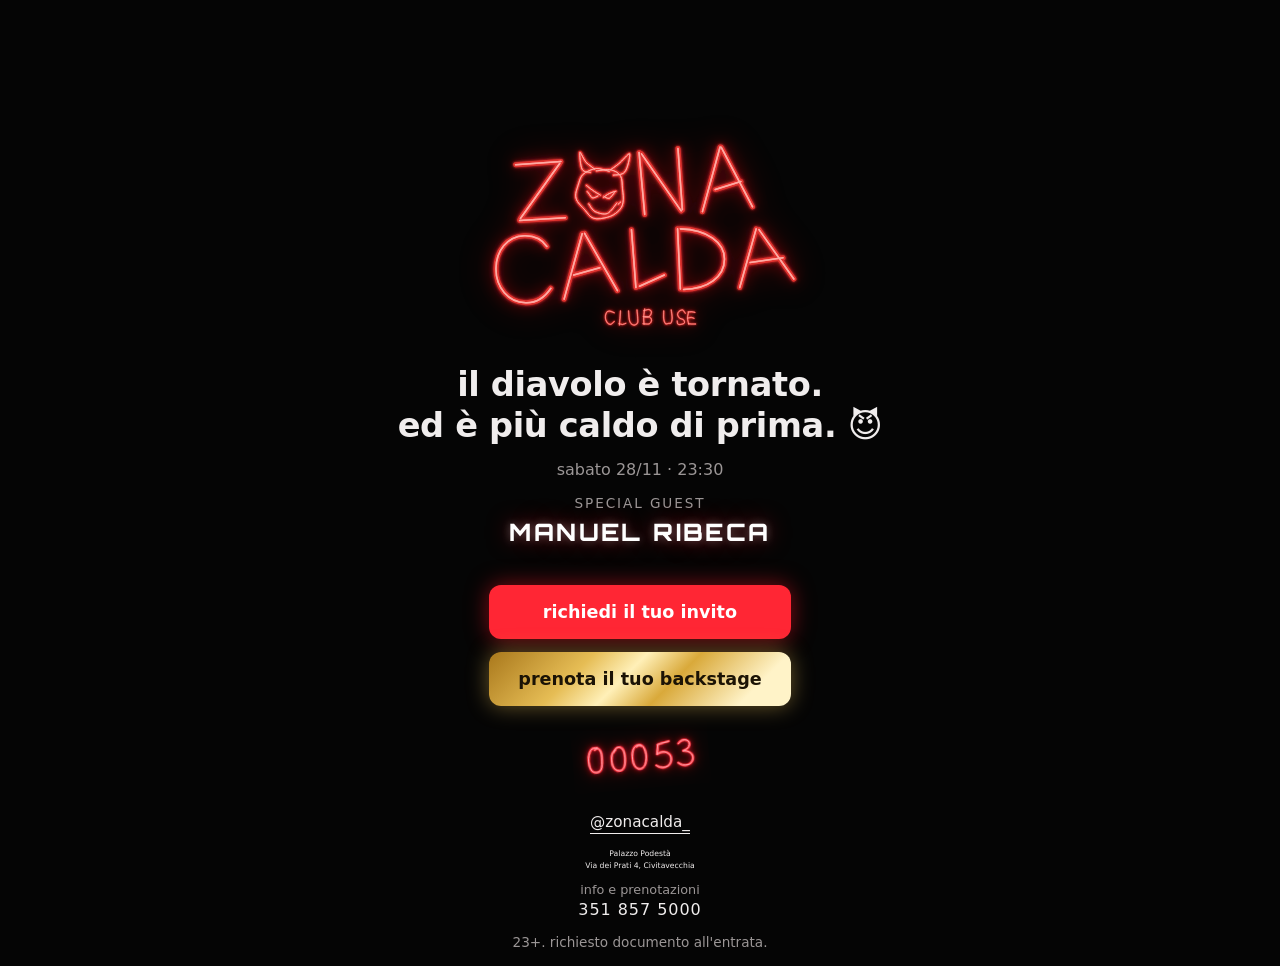
==== commit 46fe5257: "Home: pulsante oro "prenota il tuo backstage" sotto il tasto invito Co-Authored-By: Claude Sonnet 5." ====
--- a/index.html
+++ b/index.html
@@ -17,7 +17,7 @@
 <meta property="og:title" content="Zonacalda">
 <meta property="og:description" content="il diavolo è tornato. sabato 28/11 · 23:30, special guest manuel ribeca.">
 <meta property="og:type" content="website">
-<link rel="stylesheet" href="style.css?v=20261123b">
+<link rel="stylesheet" href="style.css?v=20261123g">
 <script>
   // spegne il logo prima del primo disegno, solo se l'animazione partirà davvero
   if (!matchMedia('(prefers-reduced-motion: reduce)').matches && 'animate' in document.documentElement) {
@@ -36,7 +36,10 @@
   <p class="quando"><time datetime="2026-11-28T23:30+01:00">sabato 28/11 · 23:30</time></p>
   <p class="ospite">special guest <b>manuel ribeca</b></p>
 
-  <a class="invito" href="lista/">richiedi il tuo invito</a>
+  <div class="azioni">
+    <a class="invito" href="lista/">richiedi il tuo invito</a>
+    <a class="invito oro" href="backstage/">prenota il tuo backstage</a>
+  </div>
 
 
 
--- a/style.css
+++ b/style.css
@@ -131,7 +131,7 @@
 
 /* ---------- home: logo nuovo, invito, luogo ---------- */
 .insegna2 { margin: 0 0 .25rem; width: 100%; display: flex; justify-content: center; }
-.insegna2 img { display: block; width: min(77vw, 437px); height: auto; margin: calc(min(77vw, 437px) * -.06) 0 calc(min(77vw, 437px) * -.1); }
+.insegna2 img { display: block; width: min(77vw, 437px); height: auto; margin: calc(min(77vw, 437px) * -.06) 0 calc(min(77vw, 437px) * -.1); position: relative; left: calc(min(77vw, 437px) * .012); }   /* il disegno pesa un po' a sinistra: lo sposto di un soffio per centrarlo all'occhio */
 @media (prefers-reduced-motion: no-preference) {
   .insegna2 img { animation: sfarfalla 1.6s steps(1, end) .2s both; }
 }
@@ -169,9 +169,13 @@
 .invito.spento { background: transparent; color: var(--testo); border: 1px solid var(--rosso); box-shadow: 0 0 14px rgba(255, 20, 36, .25); font-weight: 600; }
 .invito.spento:hover, .invito.spento:focus-visible { background: rgba(255, 20, 36, .12); }
 
-/* ---------- font Orbitron (Google Fonts, licenza OFL): data e orario in medio, special guest in extra-bold ---------- */
-@font-face { font-family: 'Orbitron'; src: url(assets/font/orbitron-500.woff2) format('woff2'); font-weight: 500; font-display: swap; }
+/* ---------- font Orbitron extra-bold (Google Fonts, licenza OFL): solo il nome dello special guest ---------- */
 @font-face { font-family: 'Orbitron'; src: url(assets/font/orbitron-800.woff2) format('woff2'); font-weight: 800; font-display: swap; }
-.quando time { font-family: 'Orbitron', 'Inter', sans-serif; font-weight: 500; letter-spacing: .08em; text-transform: uppercase; font-size: 1.05rem; }
 .ospite { margin: .1rem 0 1.5rem; color: var(--tenue); font-size: .85rem; letter-spacing: .14em; text-transform: uppercase; }
 .ospite b { display: block; margin-top: .35rem; font-family: 'Orbitron', 'Inter', sans-serif; font-weight: 800; font-size: 1.5rem; letter-spacing: .1em; color: #fff; text-shadow: 0 0 8px rgba(255, 255, 255, .3), 0 0 22px rgba(255, 20, 36, .5); }
+
+/* ---------- pulsanti: invito (rosso) e backstage (oro) ---------- */
+.azioni { display: flex; flex-direction: column; align-items: stretch; width: fit-content; max-width: 92vw; margin: 0 auto; gap: .8rem; }
+.azioni .invito { margin-top: 0; white-space: nowrap; }
+.invito.oro { color: #1b1305; background: linear-gradient(135deg, #a9781c, #e6bd55 30%, #fff0b8 45%, #d9a93a 60%, #fff3c8 85%); box-shadow: 0 0 22px rgba(230, 189, 85, .45); }
+.invito.oro:hover, .invito.oro:focus-visible { background: linear-gradient(135deg, #b8862a, #f0c96a 30%, #fff6cf 45%, #e6b94a 60%, #fff8dc 85%); }
